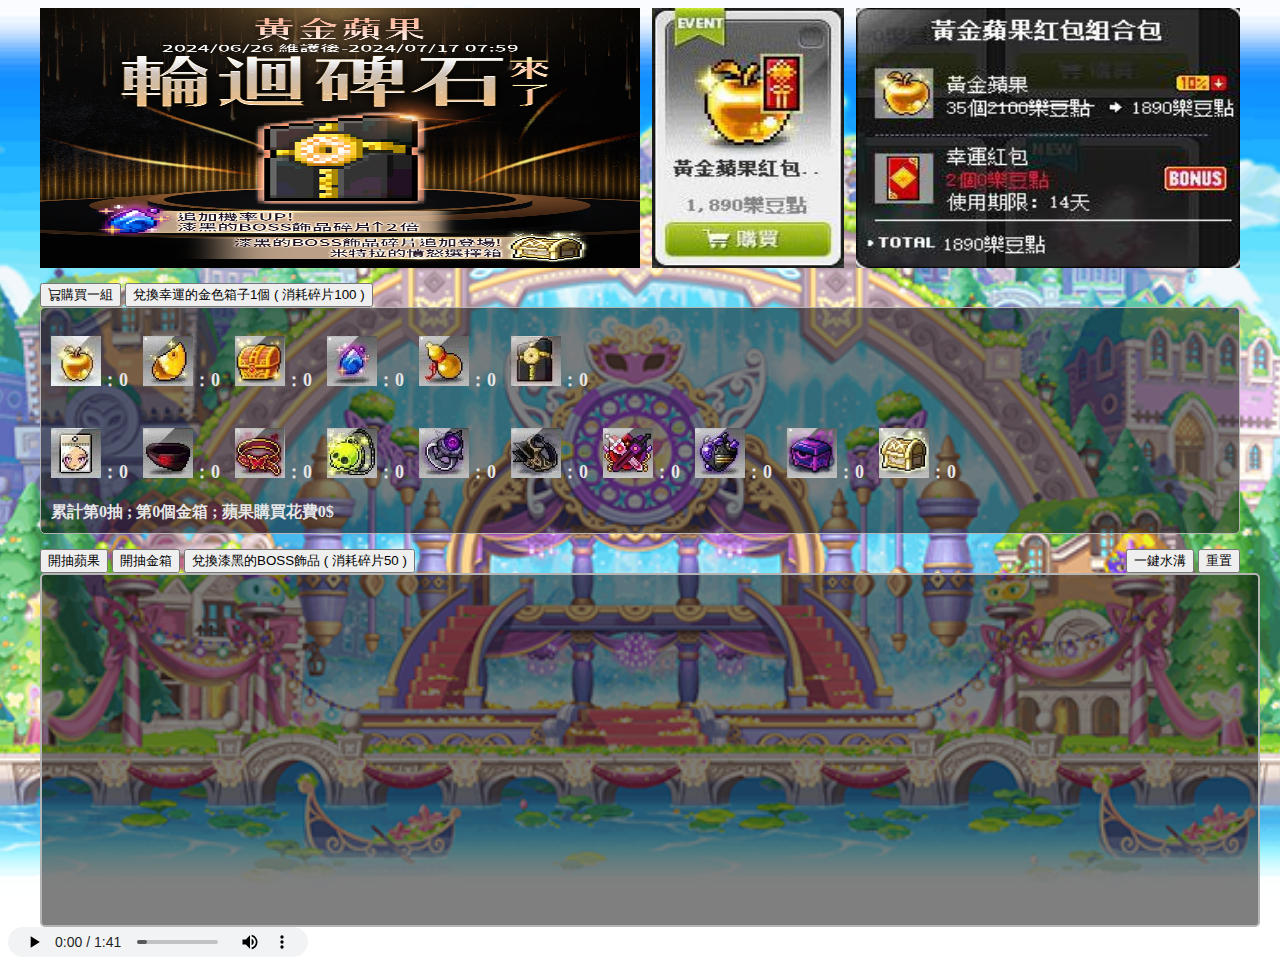
==== Maplestory-GoldenApple-main/index.html @ d78906d8 "Add files via upload" ====
<!DOCTYPE html>
<html lang="en">
<head>
    <meta charset="UTF-8">
    <meta http-equiv="X-UA-Compatible" content="IE=edge">
    <meta name="viewport" content="width=device-width, initial-scale=1.0">
    <title>黃金蘋果模擬器</title>
    <meta name="keywords" content="黃金蘋果模擬器">
    <link href="https://cdn.jsdelivr.net/npm/bootstrap@5.1.1/dist/css/bootstrap.min.css" rel="stylesheet" integrity="sha384-F3w7mX95PdgyTmZZMECAngseQB83DfGTowi0iMjiWaeVhAn4FJkqJByhZMI3AhiU" crossorigin="anonymous">
    <link rel="stylesheet" href="https://cdn.jsdelivr.net/npm/bootstrap-icons@1.8.0/font/bootstrap-icons.css">
    <link rel="stylesheet" href="./public/css/style.css">
    
</head>
<body>
    <div class="wrap">
        <header>
            <h1>2024年黃金蘋果模擬器</h1>
            <img class="dm" src="./public/images/dm.jpg" alt="">
            <img class="apple1" src="./public/images/apple.jpg" alt="">
            <img class="apple2" src="./public/images/apple2.jpg" alt="">
        </header>
        <main>
            <div class="form">
                <button class="btn btn-warning" id="buyBtn"><i class="bi bi-cart3"></i>購買一組</button>
                <button class="btn btn-warning" id="goldboxBtn">兌換幸運的金色箱子1個 ( 消耗碎片100 )</button>
                <div class="props">
                    <ul class="flex">
                        <li>
                            <p><img class="formImg" src="./public/images/apple_img.jpg" alt="">：<label id="apples">0</label></p>
                        </li>
                        <li>
                            <p><img class="formImg" src="./public/images/applechip.jpg" alt="">：<label id="appleChips">0</label></p>
                        </li>
                        <li>
                            <p><img class="formImg" src="./public/images/goldbox.jpg" alt="">：<label id="goldBox">0</label></p>
                        </li>
                        <li>
                            <p><img class="formImg" src="./public/images/blackchip.jpg" alt="">：<label id="blackChips">0</label></p>
                        </li>
                        <li>
                            <p><img class="formImg" src="./public/images/gourd.jpg" alt="">：<label id="gourd">0</label></p>
                        </li>
                        <li>
                            <p><img class="formImg" src="./public/images/FrenzyTotem.jpg" alt="">：<label id="FrenzyTotem">0</label></p>
                        </li>
                    </ul>
                    <ul class="flex">
                        <li>
                            <p><img class="formImg" src="./public/images/blackchips1.jpg" alt="">：<label id="blackchips1">0</label></p>
                        </li>
                        <li>
                            <p><img class="formImg" src="./public/images/blackchips2.jpg" alt="">：<label id="blackchips2">0</label></p>
                        </li>
                        <li>
                            <p><img class="formImg" src="./public/images/blackchips3.jpg" alt="">：<label id="blackchips3">0</label></p>
                        </li>
                        <li>
                            <p><img class="formImg" src="./public/images/blackchips4.jpg" alt="">：<label id="blackchips4">0</label></p>
                        </li>
                        <li>
                            <p><img class="formImg" src="./public/images/blackchips5.jpg" alt="">：<label id="blackchips5">0</label></p>
                        </li>
                        <li>
                            <p><img class="formImg" src="./public/images/blackchips6.jpg" alt="">：<label id="blackchips6">0</label></p>
                        </li>
                        <li>
                            <p><img class="formImg" src="./public/images/blackchips7.jpg" alt="">：<label id="blackchips7">0</label></p>
                        </li>
                        <li>
                            <p><img class="formImg" src="./public/images/blackchips8.jpg" alt="">：<label id="blackchips8">0</label></p>
                        </li>
                        <li>
                            <p><img class="formImg" src="./public/images/blackchips9.jpg" alt="">：<label id="blackchips9">0</label></p>
                        </li>
                        <li>
                            <p><img class="formImg" src="./public/images/blackchips10.jpg" alt="">：<label id="blackchips10">0</label></p>
                        </li>
                    </ul>
                    <h2>累計第<label id="count">0</label>抽 ; 第<label id="boxCount">0</label>個金箱 ; 蘋果購買花費<label id="spend">0</label>$</h2>
                </div>
                <div class="flex-space-between">
                    <div>
                        <button class="btn btn-danger" id="openBtn">開抽蘋果</button>
                        <button class="btn btn-danger" id="openboxBtn">開抽金箱</button>
                        <button class="btn btn-danger" id="blackchipBtn">兌換漆黑的BOSS飾品  ( 消耗碎片50 )</button>
                    </div>
                    <div>
                        <button class="btn btn-danger" id="drawallBtn">一鍵水溝<span class="spinner-border spinner-border-sm" role="status" aria-hidden="true" id="loading"></span></button>
                        <button class="btn btn-danger" id="resetBtn">重置</button>
                    </div>
                </div>
            </div>
            <div class="prize" id="prize" tabindex="-1">
                <!-- 廣頻 -->
            </div>
        </main>
    </div>
    <!-- BGM -->
    <audio class="bgm" src="[MapleStory BGM] Grand Athenaeum Evening Primrose.mp3" autoplay controls loop="true"></audio>
    <script type="text/javascript" src="./src/script.js"></script>
    <!-- <script type="text/javascript" src="prizeData.json"></script> -->
</body>
</html>
---- Maplestory-GoldenApple-main/public/css/style.css ----
body{
    background-image: url(../images/bg.png);
    height: 100vh;
    background-attachment: fixed;
    background-position: center;
    background-size: cover;
}
ul{
    list-style-type: none;
    padding: 0;
    margin: 0;
}
.flex{
    display: flex;
}
.flex-space-between{
    display: flex;
    justify-content: space-between;
}
p{
    margin-right: 15px;
    font-size: 18px;
}
h2{
    margin: 0;
    font-size: 16px;
}
header{
    display: flex;
    justify-content: space-between;
    margin-bottom: 30px;
}
header h1{
    display: none;
}
.wrap{
    margin: auto;
    max-width: 1200px;
    height: auto;
}
header img{
    width: 50%;
    height: 260px;
}
.apple1{
    width: 16%;
}
.apple2{
    width: 32%;
}
.prize{
    border-radius: 5px;
    width: 100%;
    height: 350px;
    overflow-y: auto;
    padding: 0px 8px 0px 8px;
    border: 2px solid #b4b4b4;
    background-color: rgba(0, 0, 0, 0.5);
}
#prize::-webkit-scrollbar-track {
    box-shadow: inset 0 0 6px rgba(0, 0, 0, 0.3);
    background-color: #ffc0cb;
  }
#prize::-webkit-scrollbar {
    width: 8px;
    background-color: black;
  }
#prize::-webkit-scrollbar-thumb {
    border-radius: 5px;
    background-color: #bb6573;
}
.props{
    padding: 10px;
    border-radius: 5px;
    border: 1px solid #b4b4b4;
    background-color: rgba(0, 0, 0, 0.5);
    color: rgb(230, 230, 230);
    font-weight: bold;
}
.appleBigprizeText{
    background-color: rgb(228, 228, 39);
    margin: 0;
}
.appleText{
    color: rgb(177, 177, 177);
    margin: 0;
}
.goldboxText{
    color: rgb(185, 180, 223);
    margin: 0;
}
.blackchipsText{
    color: rgb(230, 230, 230);
    margin: 0;
}
.textPrize{
    color: rgb(194, 125, 255);
    font-weight: bold;
}
.btn{
    margin-top: 15px;
}
.formImg{
    width: 50px;
    height: 50px;
}
.bgm{
    max-height: 30px;
}
.spinner-border{
    display: none;
}
@media (max-width: 1690px){
    header{
        margin-bottom: 0;
    }
}
/* Phone iPad */
@media screen and (min-width:200px) and (max-width:767px) {
    p{
        font-size: 16px;
        margin-right: 5px;
    }
    header{
        display: block;
        margin-bottom: 0;
    }
    header img{
        width: 100%;
    }
    .apple1{
        display: none;
    }
    .apple2{
        display: none;
    }
    .formImg{
        width: 25px;
        height: 25px;
    }
    .bgm{
        display: none;
    }
    .btn{
        font-size: 12px;
    }
    .prize{
        max-height: 250px;
    }
    .flex-space-between{
        display: block;
    }
}
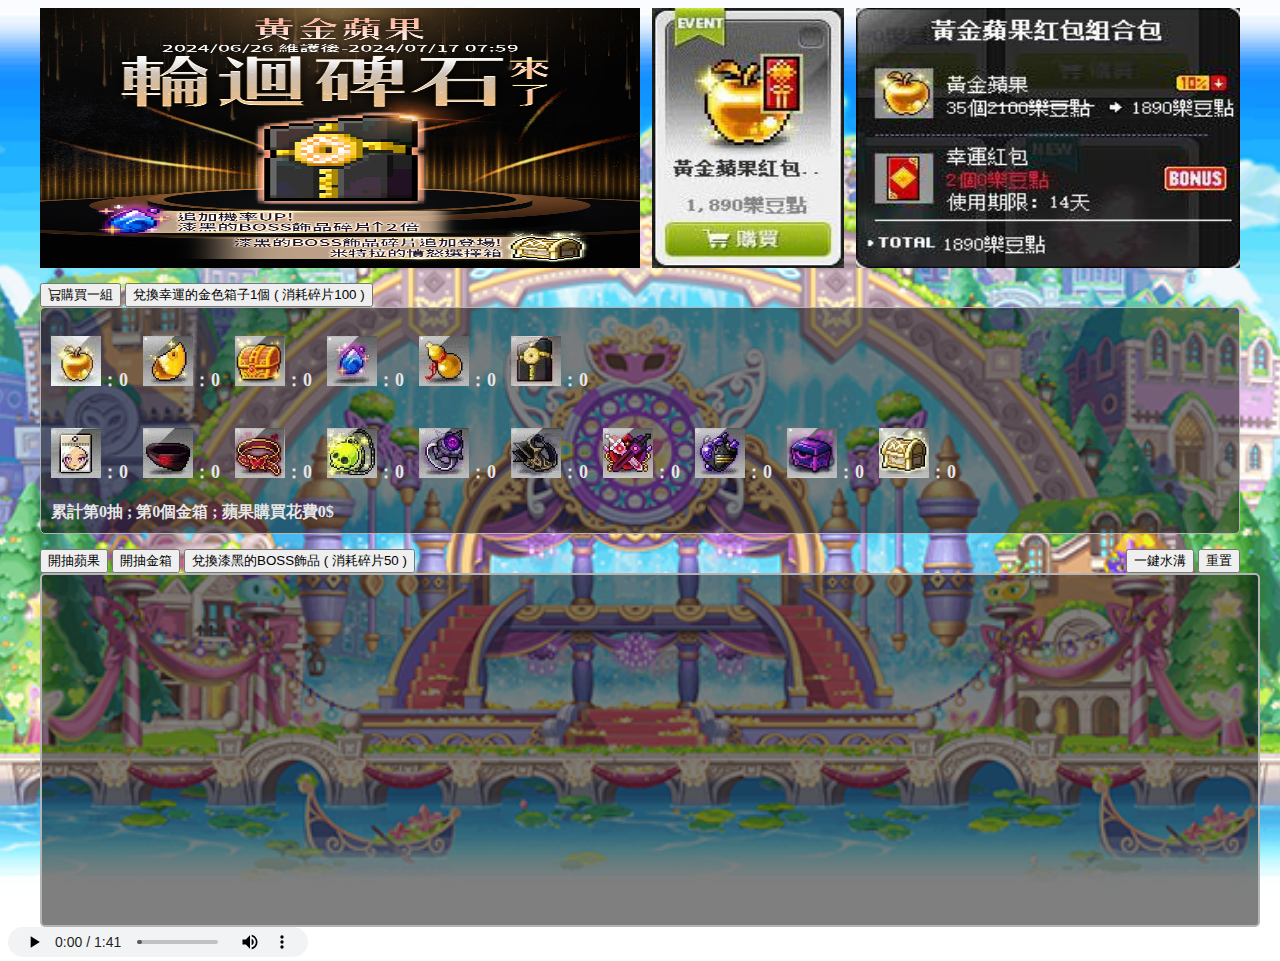
==== commit fdc67245: "Update index.html" ====
--- a/Maplestory-GoldenApple-main/index.html
+++ b/Maplestory-GoldenApple-main/index.html
@@ -4,7 +4,7 @@
     <meta charset="UTF-8">
     <meta http-equiv="X-UA-Compatible" content="IE=edge">
     <meta name="viewport" content="width=device-width, initial-scale=1.0">
-    <title>黃金蘋果模擬器</title>
+    <title>20240626黃金蘋果模擬器</title>
     <meta name="keywords" content="黃金蘋果模擬器">
     <link href="https://cdn.jsdelivr.net/npm/bootstrap@5.1.1/dist/css/bootstrap.min.css" rel="stylesheet" integrity="sha384-F3w7mX95PdgyTmZZMECAngseQB83DfGTowi0iMjiWaeVhAn4FJkqJByhZMI3AhiU" crossorigin="anonymous">
     <link rel="stylesheet" href="https://cdn.jsdelivr.net/npm/bootstrap-icons@1.8.0/font/bootstrap-icons.css">
@@ -100,4 +100,4 @@
     <script type="text/javascript" src="./src/script.js"></script>
     <!-- <script type="text/javascript" src="prizeData.json"></script> -->
 </body>
-</html>+</html>
